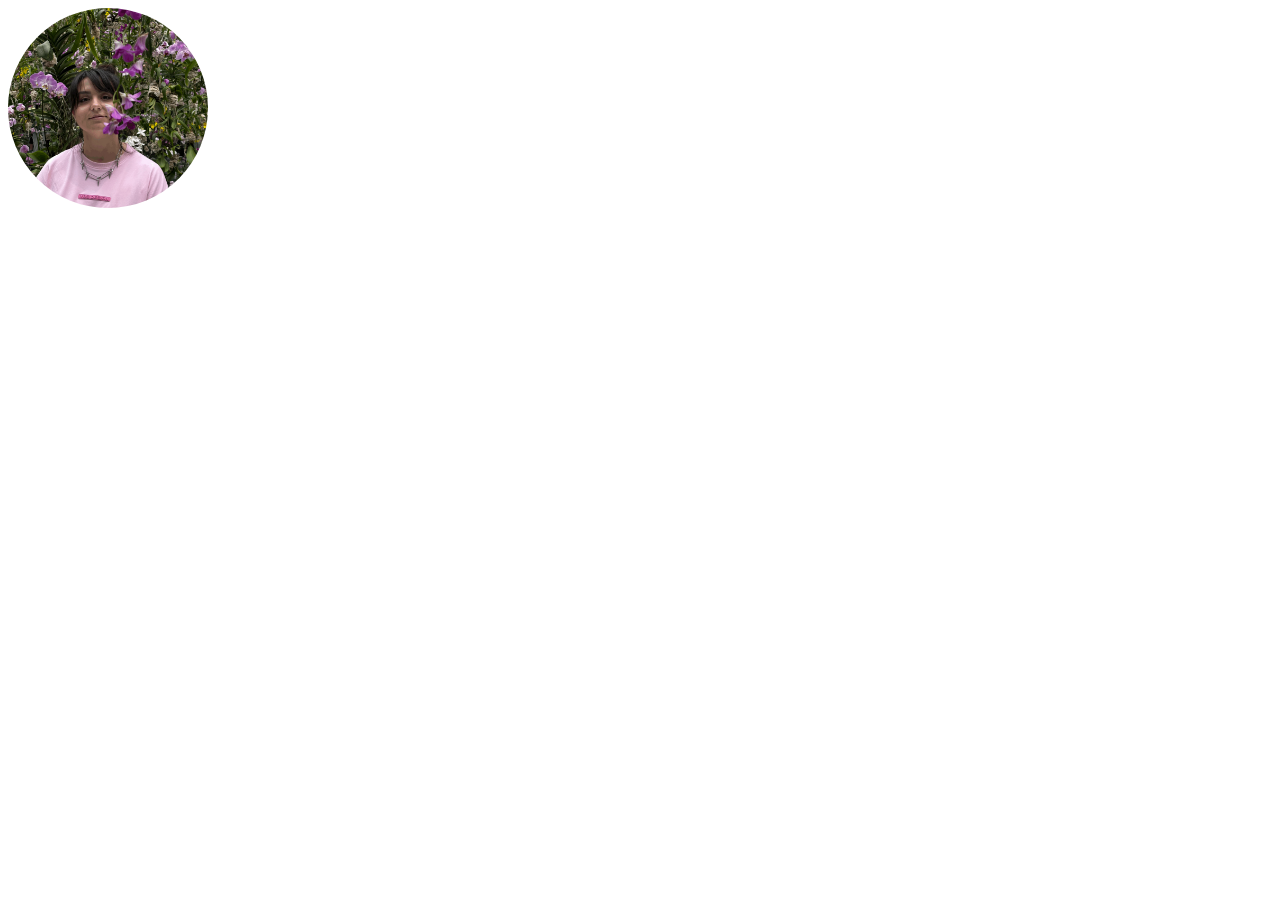
==== index.html @ 1bc090e6 "feat:add basic page layout" ====
<!DOCTYPE html>
<html lang="en">
<head>
    <meta charset="UTF-8">
    <meta name="viewport" content="width=device-width, initial-scale=1.0">
    <title>cv</title>
    <link rel="icon" href="assets/favicon.ico">
    <link rel="stylesheet" href="style.css">
    
    
</head>
<body>
    <div class="photo-container">
    <img src="assets/img/cvphoto.jpg" alt="User photo for CV">
    </div>
</body>
</html>
---- style.css ----
.photo-container {
    width: 200px;
    height: 200px;
    overflow: hidden;
}
.photo-container img {
    width: 100%;   
    height: 100%; 
    object-fit: cover;
    border-radius: 50%;
}
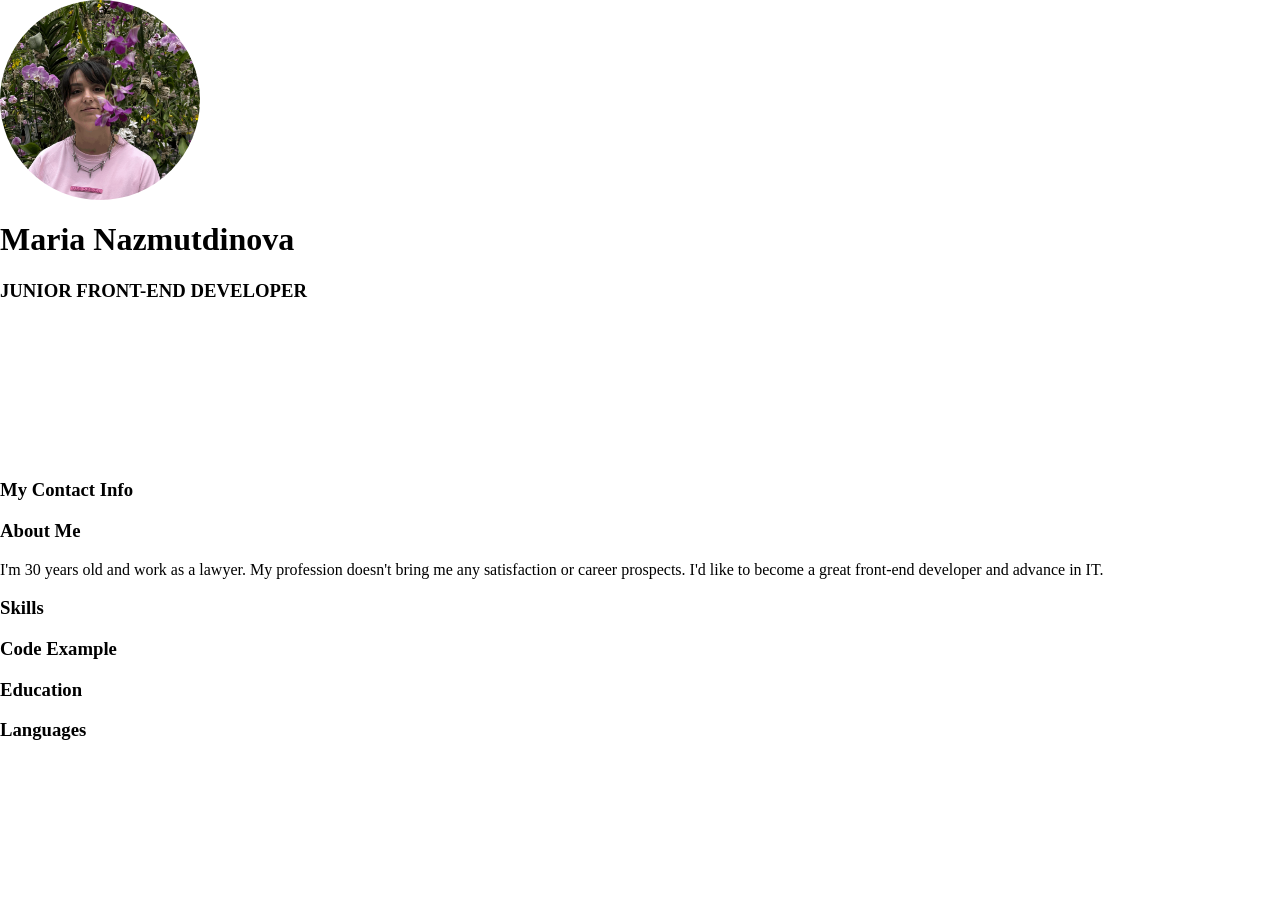
==== commit 530e49bb: "refactor:change basic page layout" ====
--- a/index.html
+++ b/index.html
@@ -4,14 +4,55 @@
     <meta charset="UTF-8">
     <meta name="viewport" content="width=device-width, initial-scale=1.0">
     <title>cv</title>
-    <link rel="icon" href="assets/favicon.ico">
+    <link rel="icon" href="assets/favicon.png">
     <link rel="stylesheet" href="style.css">
+</head>
+
+<body>
+    <header class="header">
+      <div class="photo-container" >
+        <img src="assets/img/cvphoto.jpg" alt="User photo for CV">
+    </div>
+
+    <nav class="container nav">
+      <ul class="nav-list">
+                
+    </nav>
+
+      <h1>Maria Nazmutdinova</h1>
+      <h3> JUNIOR FRONT-END DEVELOPER</h3>
+    </header>
+
+    <main class="main">
+
+        <section class="contacts">
+            <h3>My Contact Info</h3>
+        </section>
+
+        <section class="about-me">
+            <h3>About Me</h3>
+            <p>I'm 30 years old and work as a lawyer. My profession doesn't bring me any satisfaction or career prospects. I'd like to become a great front-end developer and advance in IT.</p>
+        </section>
+
+        <section class="skills"> 
+            <h3>Skills</h3>
+        </section>
+
+        <section class="code-example ">
+            <h3>Code Example </h3>
+        </section>
+
+        <section class="education">
+            <h3>Education</h3>
+        </section>
+        
+        <section class="lang">
+            <h3>Languages</h3>
+        </section>
+    </main>
+    <footer class="footer">
+       
+    </footer>
     
-    
-</head>
-<body>
-    <div class="photo-container">
-    <img src="assets/img/cvphoto.jpg" alt="User photo for CV">
-    </div>
 </body>
 </html>
--- a/style.css
+++ b/style.css
@@ -1,8 +1,39 @@
+@font-face {
+  font-family: "Roboto";
+  src: url("assets/fonts/RobotoThin.ttf");
+  font-weight: 100;
+}
+
+@font-face {
+  font-family: "Roboto";
+  src: url("assets/fonts/RobotoRegular.ttf");
+  font-weight: 300;
+}
+
+* {
+  box-sizing: border-box;
+}
+
+body {
+    font-family: 'Roboto';
+    min-height: 100vh;
+    margin: 0; padding: 0;
+    display: flex;
+    display: flex;
+    flex-direction: column;
+    justify-content: space-between;
+}
+
+.container {
+  max-width: 1440px;
+  margin: 0 auto;
+}
 .photo-container {
     width: 200px;
     height: 200px;
     overflow: hidden;
 }
+
 .photo-container img {
     width: 100%;   
     height: 100%; 
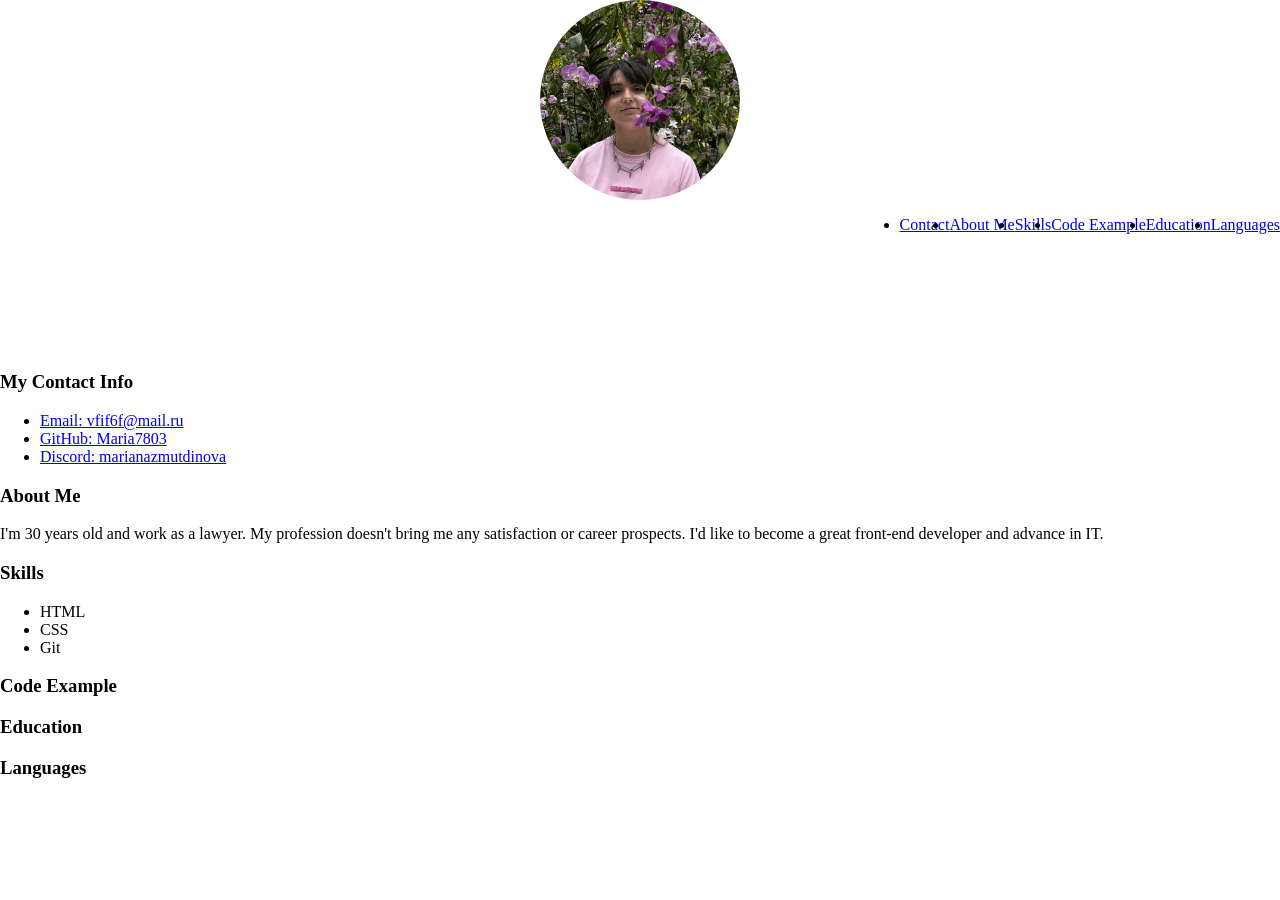
==== commit 1062b590: "feat:add navigation" ====
--- a/index.html
+++ b/index.html
@@ -10,47 +10,64 @@
 
 <body>
     <header class="header">
-      <div class="photo-container" >
+        <div class="photo-container container " >
         <img src="assets/img/cvphoto.jpg" alt="User photo for CV">
     </div>
-
+    
     <nav class="container nav">
       <ul class="nav-list">
-                
+        <li class="nav-item"><a href="#contact" class="nav-link">Contact</a></li>
+        <li class="nav-item"><a href="#about-me" class="nav-link">About Me</a></li>
+        <li class="nav-item"><a href="#Skills" class="nav-link">Skills</a></li>
+        <li class="nav-item"><a href="#code-example" class="nav-link">Code Example</a></li>
+        <li class="nav-item"><a href="#education" class="nav-link">Education</a></li>
+        <li class="nav-item"><a href="#lang" class="nav-link">Languages</a></li>
+      </ul>
     </nav>
 
-      <h1>Maria Nazmutdinova</h1>
-      <h3> JUNIOR FRONT-END DEVELOPER</h3>
     </header>
 
     <main class="main">
+        <div class="container"></div>
 
-        <section class="contacts">
+        <section class="contact" id="contact">
             <h3>My Contact Info</h3>
+            <ul>
+                <li><a href="mailto:vfif6f@mail.ru" target="_blank">Email: vfif6f@mail.ru</a></li>
+                <li><a href="https://github.com/Maria7803" target="_blank">GitHub: Maria7803</a></li>
+                <li><a href="https://discord.gg/khWHHx5Ena" target="_blank">Discord: marianazmutdinova</a></li>
+            </ul>
         </section>
 
-        <section class="about-me">
+        <section class="about-me" id="about-me">
             <h3>About Me</h3>
             <p>I'm 30 years old and work as a lawyer. My profession doesn't bring me any satisfaction or career prospects. I'd like to become a great front-end developer and advance in IT.</p>
         </section>
 
-        <section class="skills"> 
+        <section class="skills" id="Skills"> 
             <h3>Skills</h3>
+            <ul>
+                <li>HTML</li>
+                <li>CSS</li>
+                <li>Git</li>
+            </ul>
         </section>
 
-        <section class="code-example ">
+        <section class="code-example" id="code-example">
             <h3>Code Example </h3>
         </section>
 
-        <section class="education">
+        <section class="education" id="education">
             <h3>Education</h3>
         </section>
         
-        <section class="lang">
+        <section class="lang" id="lang">
             <h3>Languages</h3>
         </section>
     </main>
+
     <footer class="footer">
+        <div class="container"></div>
        
     </footer>
     
--- a/style.css
+++ b/style.css
@@ -39,4 +39,10 @@
     height: 100%; 
     object-fit: cover;
     border-radius: 50%;
-}+}
+
+.nav-list {
+  display: flex;
+  justify-content: flex-end;
+  align-items: center;
+}
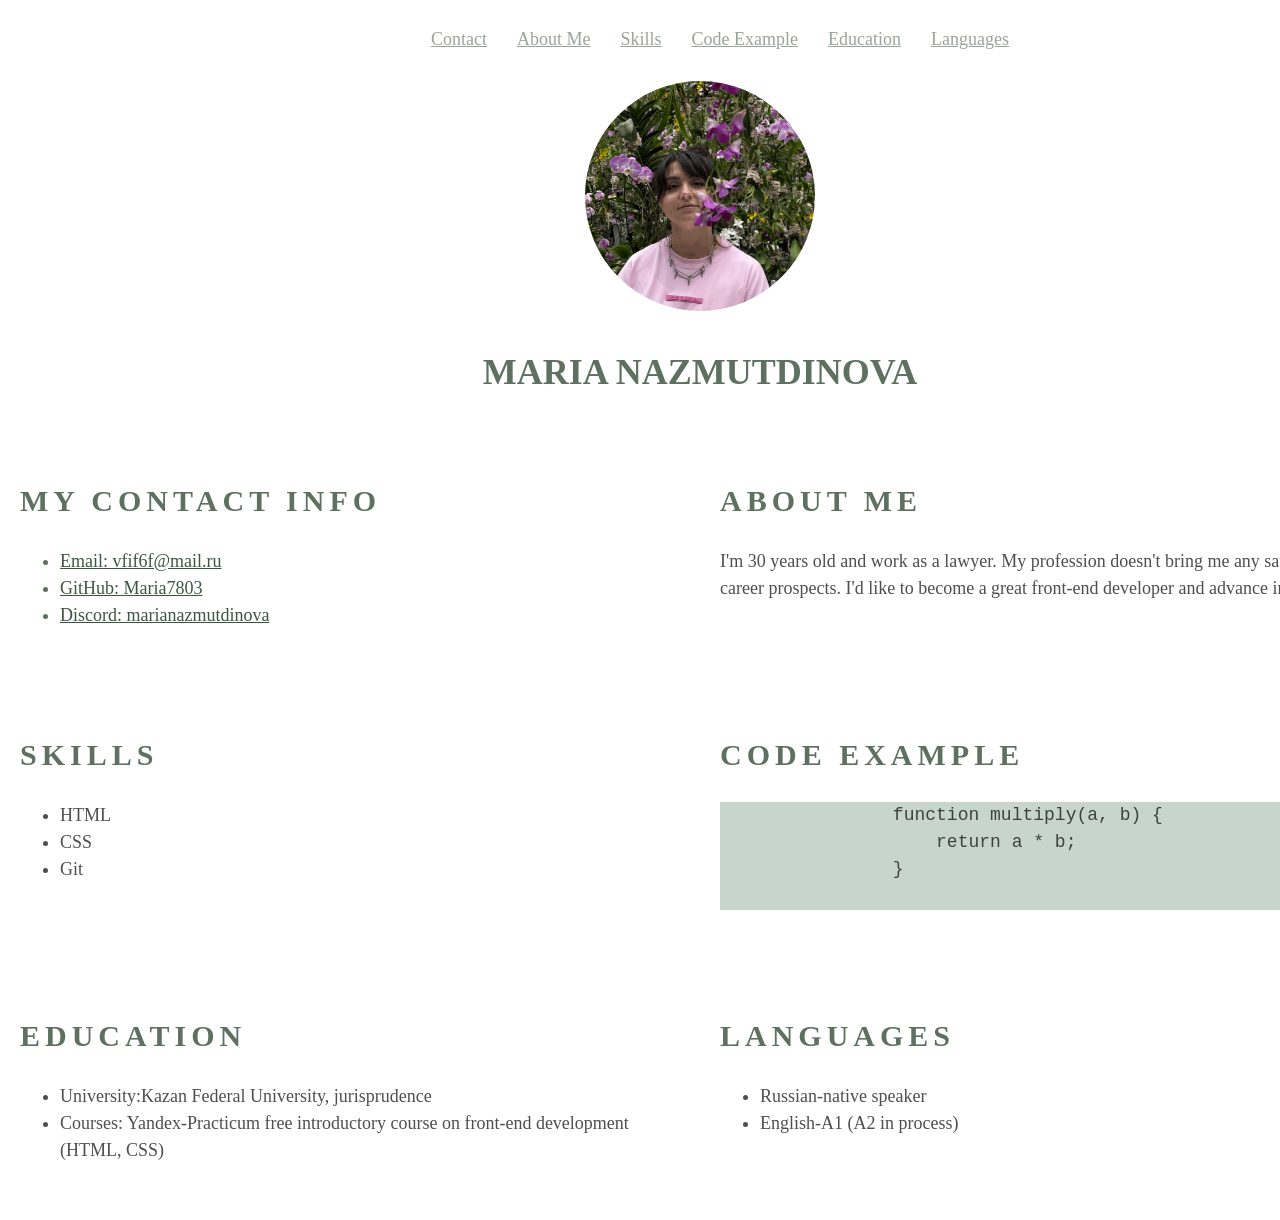
==== commit 73c24843: "feat:add section" ====
--- a/index.html
+++ b/index.html
@@ -10,59 +10,71 @@
 
 <body>
     <header class="header">
-        <div class="photo-container container " >
-        <img src="assets/img/cvphoto.jpg" alt="User photo for CV">
-    </div>
-    
-    <nav class="container nav">
-      <ul class="nav-list">
-        <li class="nav-item"><a href="#contact" class="nav-link">Contact</a></li>
-        <li class="nav-item"><a href="#about-me" class="nav-link">About Me</a></li>
-        <li class="nav-item"><a href="#Skills" class="nav-link">Skills</a></li>
-        <li class="nav-item"><a href="#code-example" class="nav-link">Code Example</a></li>
-        <li class="nav-item"><a href="#education" class="nav-link">Education</a></li>
-        <li class="nav-item"><a href="#lang" class="nav-link">Languages</a></li>
-      </ul>
-    </nav>
+        <nav class="container nav">
+            <ul class="nav-list">
+                <li class="nav-item"><a href="#contact" class="nav-link">Contact</a></li>
+                <li class="nav-item"><a href="#about-me" class="nav-link">About Me</a></li>
+                <li class="nav-item"><a href="#Skills" class="nav-link">Skills</a></li>
+                <li class="nav-item"><a href="#code-example" class="nav-link">Code Example</a></li>
+                <li class="nav-item"><a href="#education" class="nav-link">Education</a></li>
+                <li class="nav-item"><a href="#lang" class="nav-link">Languages</a></li>
+            </ul>
+        </nav>
+        <div class="photo-container" >
+          <img src="assets/img/cvphoto.jpg" alt="User photo for CV">
+        </div>
+        <h1 class="title">Maria Nazmutdinova </h1>
+     </header>
 
-    </header>
+    <main class="main-container">
+        <section class="section" id="contact">
+            <h2 class="section-title">My Contact Info</h2>
+            <ul class="contact-list">
+                <li class="contact-item"><a href="mailto:vfif6f@mail.ru" target="_blank" class="contact-link">Email: vfif6f@mail.ru</a></li>
+                <li class="contact-item"><a href="https://github.com/Maria7803" target="_blank" class="contact-link">GitHub: Maria7803</a></li>
+                <li class="contact-item"><a href="https://discord.gg/khWHHx5Ena" target="_blank" class="contact-link">Discord: marianazmutdinova</a></li>
+            </ul>
+        </section>
+        
+        <section class="section" id="about-me">
+            <h2 class="section-title">About Me</h2>
+            <p>I'm 30 years old and work as a lawyer. My profession doesn't bring me any satisfaction or career prospects. I'd like to become a great front-end developer and advance in IT.</p>
+            </section>
 
-    <main class="main">
-        <div class="container"></div>
-
-        <section class="contact" id="contact">
-            <h3>My Contact Info</h3>
-            <ul>
-                <li><a href="mailto:vfif6f@mail.ru" target="_blank">Email: vfif6f@mail.ru</a></li>
-                <li><a href="https://github.com/Maria7803" target="_blank">GitHub: Maria7803</a></li>
-                <li><a href="https://discord.gg/khWHHx5Ena" target="_blank">Discord: marianazmutdinova</a></li>
+        <section class="section" id="Skills"> 
+            <h2 class="section-title">Skills</h2>
+            <ul class="skill-list">
+                <li class="skill-item">HTML</li>
+                <li class="skill-item">CSS</li>
+                <li class="skill-item">Git</li>
             </ul>
         </section>
 
-        <section class="about-me" id="about-me">
-            <h3>About Me</h3>
-            <p>I'm 30 years old and work as a lawyer. My profession doesn't bring me any satisfaction or career prospects. I'd like to become a great front-end developer and advance in IT.</p>
+        <section class=" section" id="code-example">
+            <h2 class="section-title">Code Example </h2>
+            <div class="code-block ">
+                <pre>
+                <code>function multiply(a, b) {
+                    return a * b;
+                }</code>
+            </pre>
+            </div>
         </section>
 
-        <section class="skills" id="Skills"> 
-            <h3>Skills</h3>
+        <section class="section" id="education">
+            <h2 class="section-title">Education</h2>
             <ul>
-                <li>HTML</li>
-                <li>CSS</li>
-                <li>Git</li>
+                <li>University:Kazan Federal University, jurisprudence</li>
+                <li>Courses: Yandex-Practicum free introductory course on front-end development (HTML, CSS)</li>
             </ul>
         </section>
-
-        <section class="code-example" id="code-example">
-            <h3>Code Example </h3>
-        </section>
-
-        <section class="education" id="education">
-            <h3>Education</h3>
-        </section>
         
-        <section class="lang" id="lang">
-            <h3>Languages</h3>
+        <section class="section" id="lang">
+            <h2 class="section-title">Languages</h2>
+            <ul class="lang-list">
+                <li>Russian-native speaker</li>
+                <li>English-A1 (A2 in process)</li>
+            </ul>
         </section>
     </main>
 
--- a/style.css
+++ b/style.css
@@ -16,22 +16,38 @@
 
 body {
     font-family: 'Roboto';
-    min-height: 100vh;
-    margin: 0; padding: 0;
-    display: flex;
     display: flex;
     flex-direction: column;
     justify-content: space-between;
+    font-size: 18px;
+    font-weight: 400;
+    line-height: 1.5;
+    color: #000000b1;
+    width: 1400px;
+    margin-left: auto;
+    margin-right: auto;
+
+    
 }
 
 .container {
   max-width: 1440px;
   margin: 0 auto;
 }
+
+html {
+  scroll-behavior: smooth;
+}
+
 .photo-container {
-    width: 200px;
-    height: 200px;
+    width: 250px;
+    height: 250px;
     overflow: hidden;
+    display: block;
+    margin: auto;
+    max-width: 100%;
+    padding: 10px;
+
 }
 
 .photo-container img {
@@ -42,7 +58,79 @@
 }
 
 .nav-list {
+  list-style: none;
   display: flex;
-  justify-content: flex-end;
-  align-items: center;
+  justify-content: center;
+  
 }
+
+.nav-link {
+    padding: 0 15px;
+    line-height: 20px;
+    color: #51665497;
+
+}
+
+.nav-link:hover {
+     transition: 0.3s;
+     background-color: #89b08f97;
+     color: rgb(14, 82, 49);
+     border-radius: 5px; 
+    
+}
+
+.contact-list {
+    color: #516654ec;
+}
+
+.contact-link {
+    color: #37533cf9;
+}
+
+.contact-link:hover {
+    background-color: #89b08f97;
+    color: rgb(14, 82, 49);
+    border-radius: 5px;  
+
+}
+
+.title {
+    color: #516654ec;
+    text-transform: uppercase;
+    text-align: center;
+
+
+    
+}
+
+.main-container {
+    display: flex;
+    flex-wrap: wrap;
+
+}
+
+.section {
+  width: 50%;
+  padding: 30px 20px; 
+  margin: 0 auto;
+
+}
+@media (max-width: 768px) {
+  .section {
+    width: 100%;
+  }
+}
+.section-title {
+  font-size: 30px;
+  font-weight: 600;
+  text-transform: uppercase;
+  letter-spacing: 5px;
+  color: #516654ec;
+}
+.code-block { 
+    width: 100% ;
+    font-family: 'Courier New', Courier, monospace;
+    letter-spacing: normal;
+    background-color: rgba(80, 122, 95, 0.314);
+   
+}
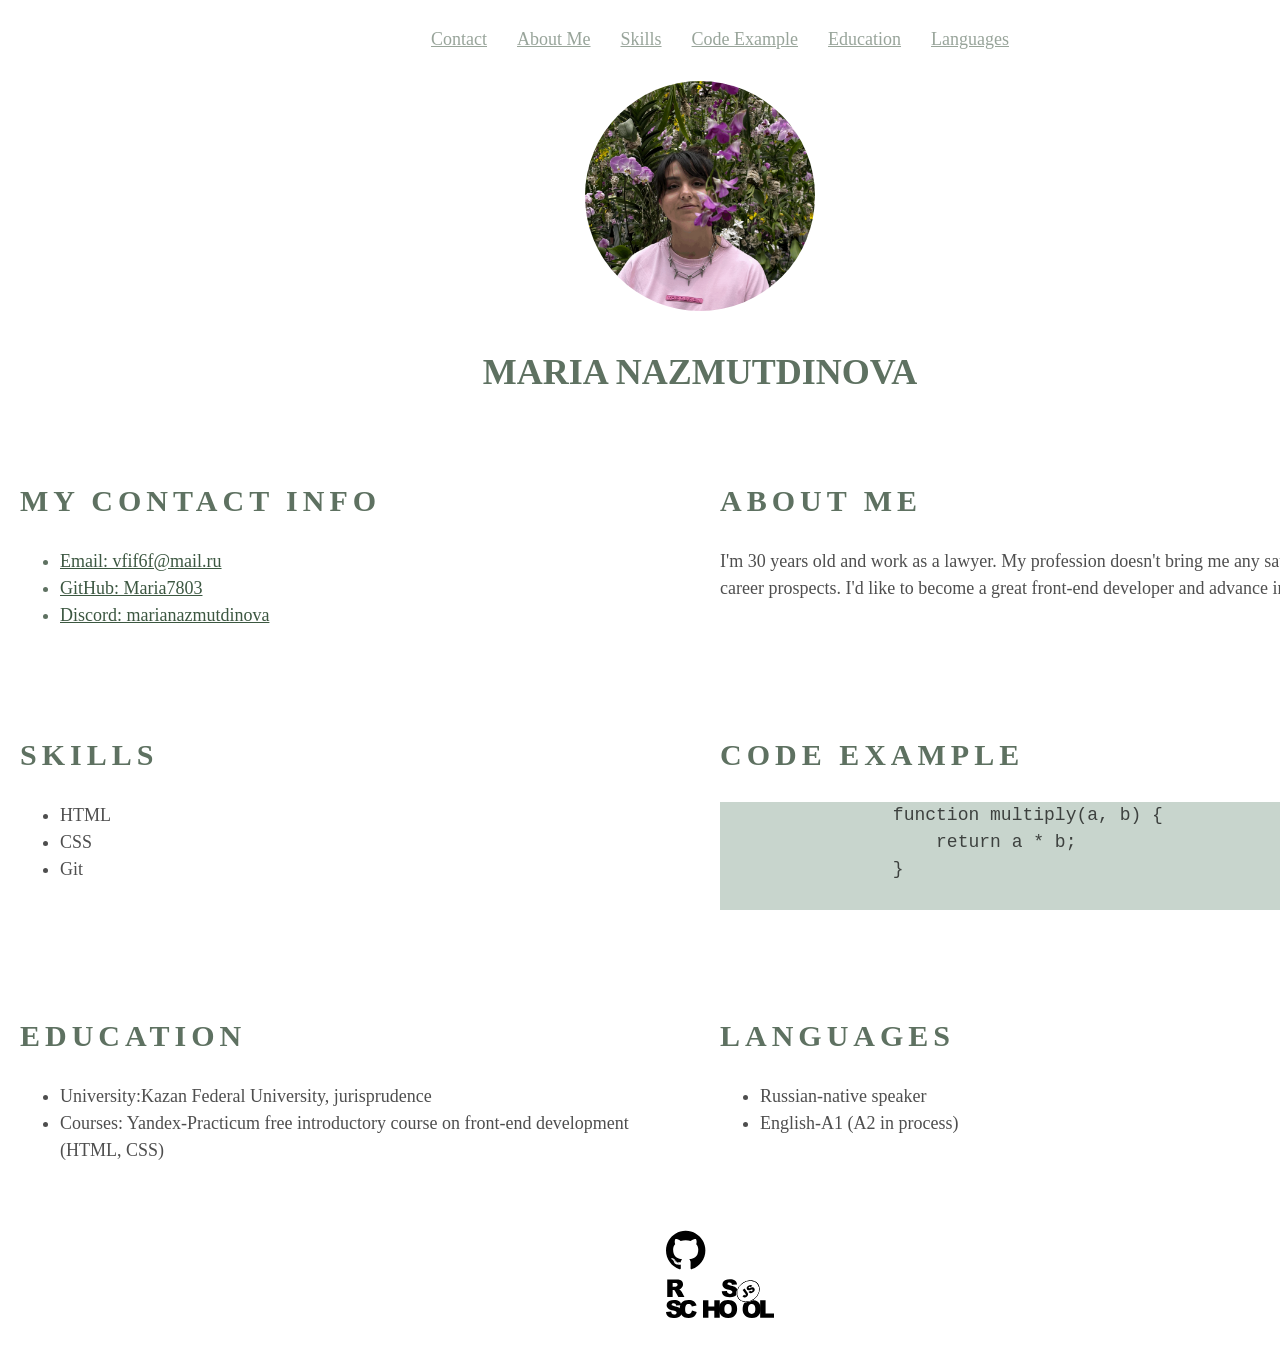
==== commit 2d74b050: "feat:add footer" ====
--- a/index.html
+++ b/index.html
@@ -43,10 +43,10 @@
 
         <section class="section" id="Skills"> 
             <h2 class="section-title">Skills</h2>
-            <ul class="skill-list">
-                <li class="skill-item">HTML</li>
-                <li class="skill-item">CSS</li>
-                <li class="skill-item">Git</li>
+            <ul >
+                <li>HTML</li>
+                <li>CSS</li>
+                <li>Git</li>
             </ul>
         </section>
 
@@ -71,7 +71,7 @@
         
         <section class="section" id="lang">
             <h2 class="section-title">Languages</h2>
-            <ul class="lang-list">
+            <ul>
                 <li>Russian-native speaker</li>
                 <li>English-A1 (A2 in process)</li>
             </ul>
@@ -79,7 +79,20 @@
     </main>
 
     <footer class="footer">
-        <div class="container"></div>
+        <div class="footer-links">
+            <ul>
+                <li class="footer-list-style">
+                    <a href="https://github.com/Maria7803" target="_blank">
+                        <img class="footer-img-style" src="assets/ghubicon.svg" alt="github icon"> 
+                    </a>
+                </li>
+                <li class="footer-list-style">
+                    <a href="https://rs.school/ru/courses/javascript-preschool-ru" target="_blank">
+                        <img class="footer-img-style" src="assets/rs-school-logo.svg" alt="RS school icon">
+                    </a>
+                </li>
+            </ul>
+        </div>
        
     </footer>
     
--- a/style.css
+++ b/style.css
@@ -133,4 +133,18 @@
     letter-spacing: normal;
     background-color: rgba(80, 122, 95, 0.314);
    
+}
+
+.footer-links {
+    display: flex;
+    justify-content: center;
+
+}
+
+.footer-list-style {
+    list-style-type: none;
+}
+.footer-img-style {
+    width: auto;
+    height: 40px;
 }
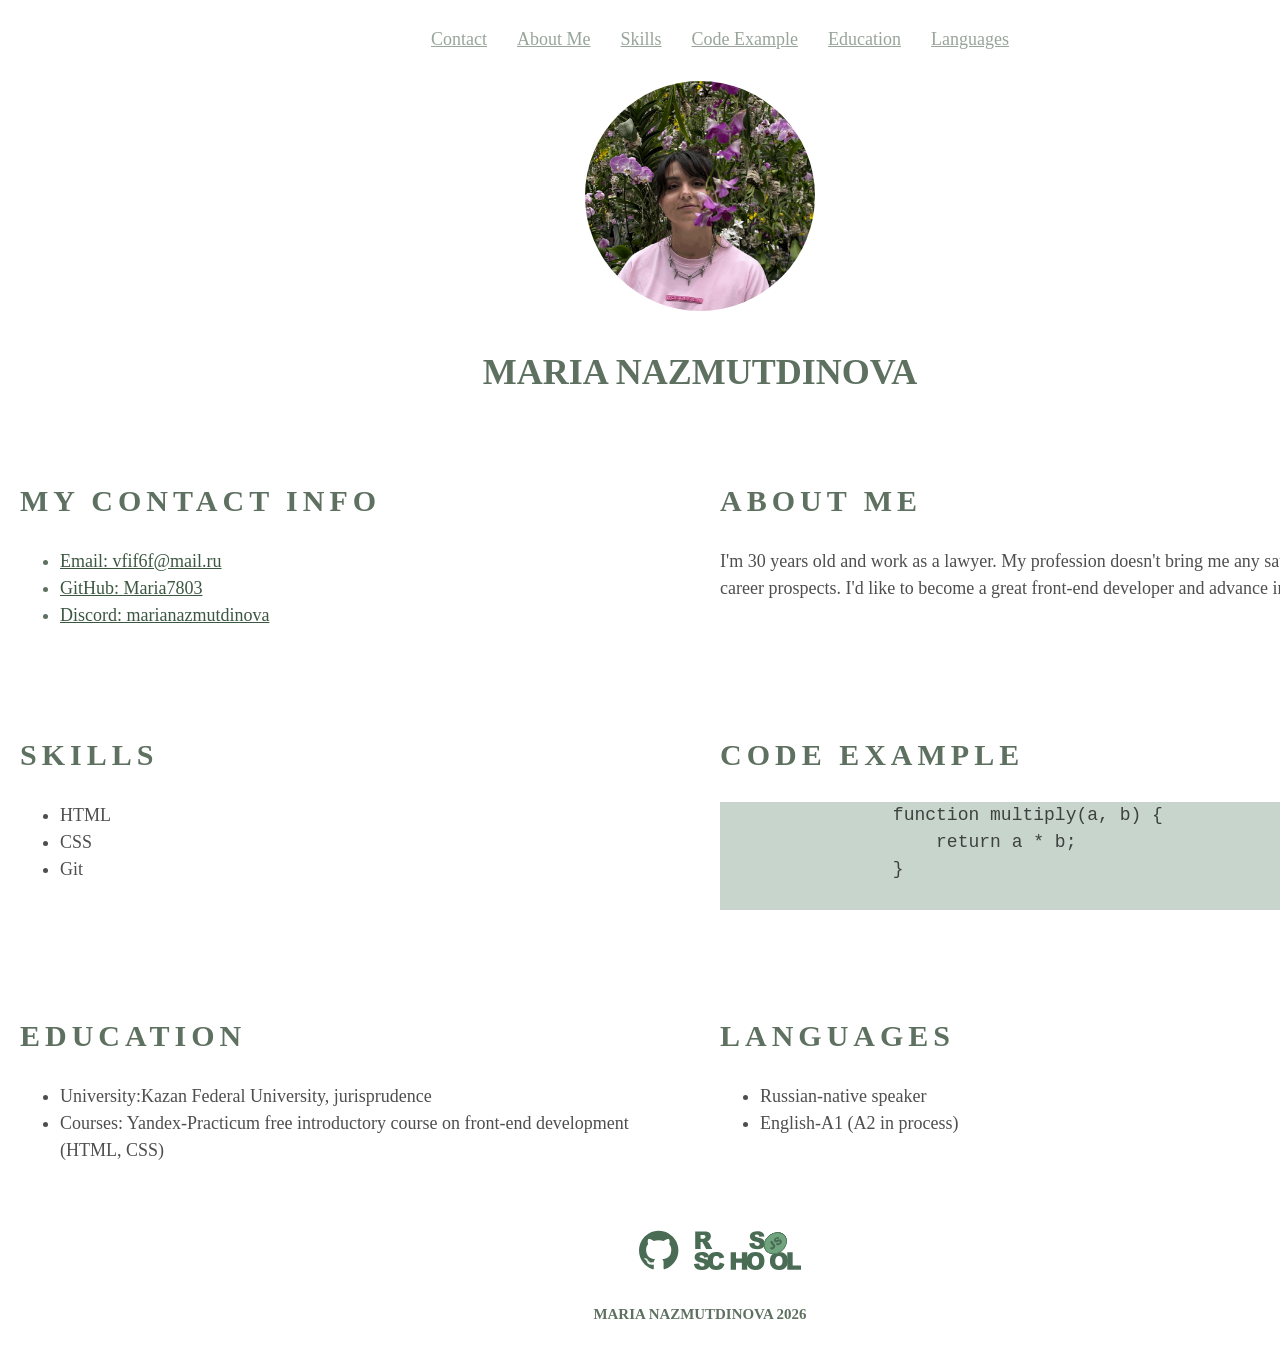
==== commit b5832083: "feat:color the logotypes to match the page color" ====
--- a/index.html
+++ b/index.html
@@ -79,8 +79,8 @@
     </main>
 
     <footer class="footer">
-        <div class="footer-links">
-            <ul>
+        <div>
+            <ul class="footer-list">
                 <li class="footer-list-style">
                     <a href="https://github.com/Maria7803" target="_blank">
                         <img class="footer-img-style" src="assets/ghubicon.svg" alt="github icon"> 
@@ -93,6 +93,14 @@
                 </li>
             </ul>
         </div>
+        <div class="footer-name">
+            <h5>Maria Nazmutdinova 2026</h5>
+        </div>
+        
+
+    
+        
+
        
     </footer>
     
--- a/style.css
+++ b/style.css
@@ -131,20 +131,26 @@
     width: 100% ;
     font-family: 'Courier New', Courier, monospace;
     letter-spacing: normal;
-    background-color: rgba(80, 122, 95, 0.314);
-   
+    background-color: rgba(80, 122, 95, 0.314); 
 }
 
-.footer-links {
+.footer-list {
     display: flex;
+    flex-direction: row;
     justify-content: center;
-
+    list-style-type: none;
+    gap: 15px;
 }
 
-.footer-list-style {
-    list-style-type: none;
-}
 .footer-img-style {
     width: auto;
     height: 40px;
+    filter: invert(38%) sepia(11%) saturate(1045%) hue-rotate(85deg) brightness(95%) contrast(86%);
+}
+
+.footer-name {
+    color: #516654ec;
+    text-transform: uppercase;
+    text-align: center;
+    margin: 0 0;
 }
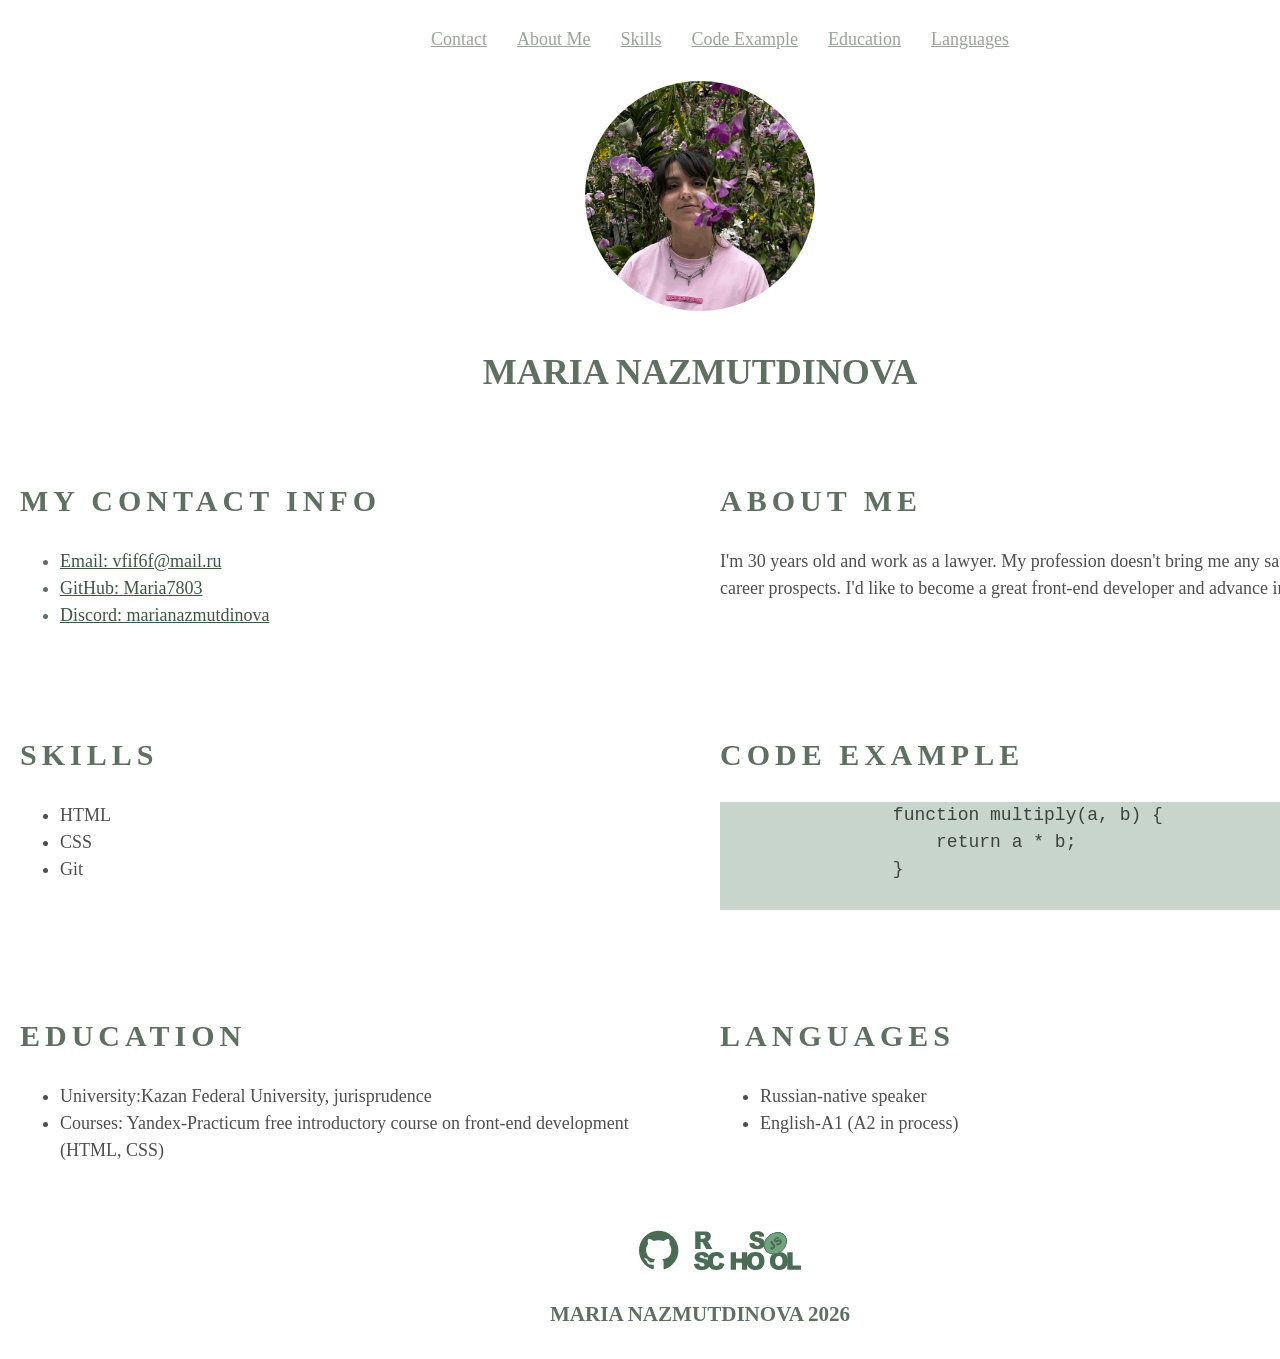
==== commit 8b59b78f: "fix:change title level" ====
--- a/index.html
+++ b/index.html
@@ -94,7 +94,7 @@
             </ul>
         </div>
         <div class="footer-name">
-            <h5>Maria Nazmutdinova 2026</h5>
+            <h3>Maria Nazmutdinova 2026</h3>
         </div>
         
 
